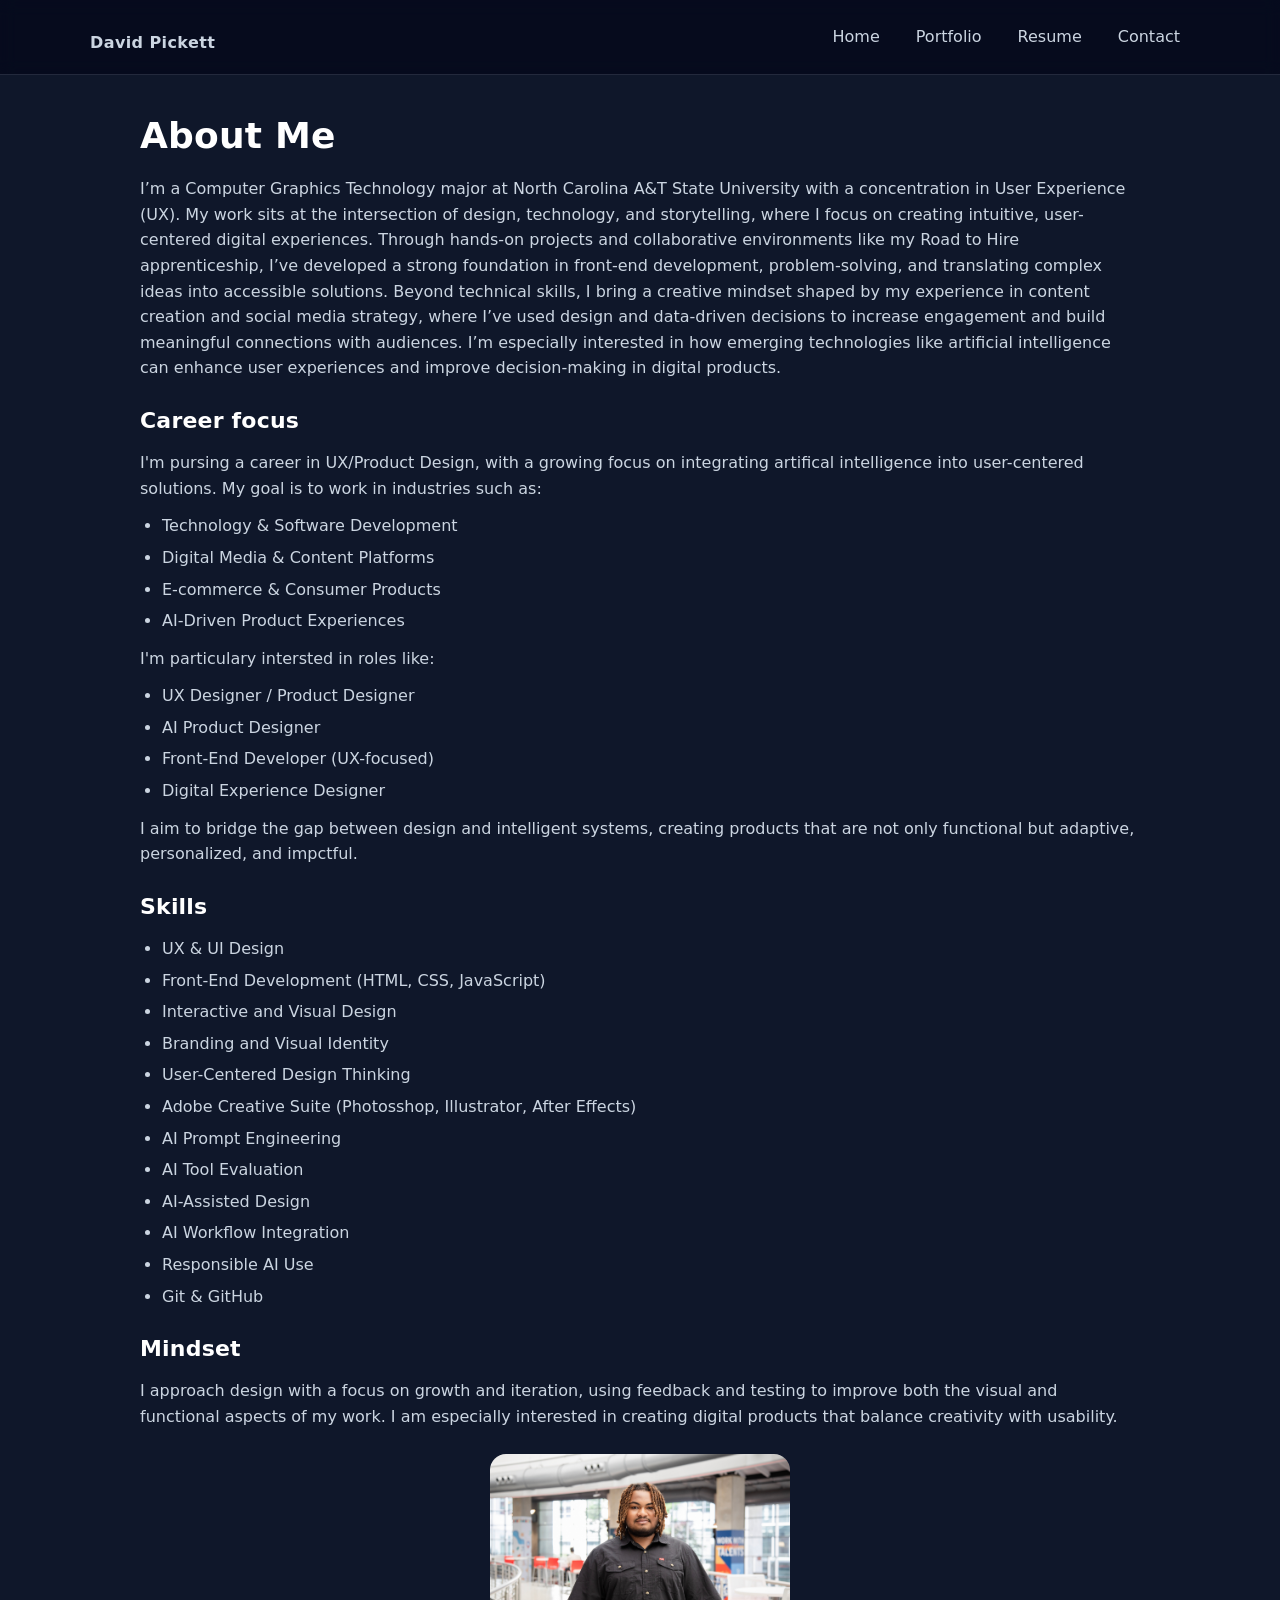
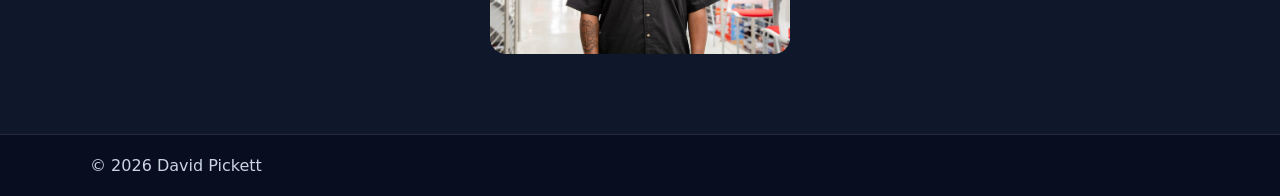
==== about.html @ a471f55d "Initial portfolio project without large videos" ====
<!DOCTYPE html>
<html lang="en">
<head>
  <meta charset="UTF-8">
  <title>About Me</title>
  <link rel="stylesheet" href="stylesheet.css">
  <link rel="icon" type="image/x-icon" href="images/favicon.ico">
</head>

<body class="about-page">
<header>
  <nav class="nav">
    <p class="logo">David Pickett</p>
    <a href="index.html">Home</a>
    <a href="portfolio.html">Portfolio</a>
    <a href="resume.html">Resume</a>
    <a href="contact.html">Contact</a>
  </nav>
</header>

<main>
  <h1>About Me</h1>
  <p>I’m a Computer Graphics Technology major at North Carolina A&T State University with a concentration in User Experience (UX). 
    My work sits at the intersection of design, technology, and storytelling, where I focus on creating intuitive, user-centered 
    digital experiences. Through hands-on projects and collaborative environments like my Road to Hire apprenticeship, I’ve 
    developed a strong foundation in front-end development, problem-solving, and translating complex ideas into accessible solutions.
    Beyond technical skills, I bring a creative mindset shaped by my experience in content creation and social media strategy, where 
    I’ve used design and data-driven decisions to increase engagement and build meaningful connections with audiences. I’m especially interested 
    in how emerging technologies like artificial intelligence can enhance user experiences and improve decision-making in digital products.</p>

  <h2>Career focus</h2>
  <p>I'm pursing a career in UX/Product Design, with a growing focus on integrating artifical intelligence into user-centered solutions. My goal
    is to work in industries such as:
    <ul>
      <li>Technology & Software Development</li>
      <li>Digital Media & Content Platforms</li>
      <li>E-commerce & Consumer Products</li>
      <li>AI-Driven Product Experiences</li>
    </ul>
  <p>I'm particulary intersted in roles like:</p>
    <ul>
      <li>UX Designer / Product Designer</li>
      <li>AI Product Designer</li>
      <li>Front-End Developer (UX-focused)</li>
      <li>Digital Experience Designer</li>
    </ul>
  <p>I aim to bridge the gap between design and intelligent systems, creating products that are not only functional but adaptive, personalized, and impctful.</p>
  </p>

  <h2>Skills</h2>
  <ul>
    <li>UX & UI Design</li>
    <li>Front-End Development (HTML, CSS, JavaScript)</li>
    <li>Interactive and Visual Design</li>
    <li>Branding and Visual Identity </li>
    <li>User-Centered Design Thinking</li>
    <li>Adobe Creative Suite (Photosshop, Illustrator, After Effects)</li>
    <li>AI Prompt Engineering</li>
    <li>AI Tool Evaluation</li>
    <li>AI-Assisted Design</li>
    <li>AI Workflow Integration</li>
    <li>Responsible AI Use</li>
    <li>Git & GitHub</li>
  </ul>

  <h2> Mindset</h2>
  <p>I approach design with a focus on growth and iteration, using feedback and testing to improve both the visual and 
    functional aspects of my work. I am especially interested in creating digital products that balance creativity with 
    usability.</p>
  <img src="images/about-image.jpg" alt="Creative visual or portrait">
</main>

<footer>
  <p>© 2026 David Pickett</p>
</footer>
</body>
</html>
---- stylesheet.css ----
/* =========================
   Global Reset + Base
   ========================= */

* {
  box-sizing: border-box;
  margin: 0;
  padding: 0;
}

html {
  scroll-behavior: smooth;
}

body {
  font-family: "Inter", system-ui, -apple-system, Segoe UI, Roboto, Arial, sans-serif;
  color: #e5e7eb;             /* Font color #1 (light text) */
  line-height: 1.6;
}

/* If you used Space Grotesk in your index.html, headings will pick it up here */
h1, h2 {
  font-family: "Space Grotesk", "Inter", system-ui, sans-serif;
  color: #ffffff;             /* Font color #2 (pure white headings) */
  letter-spacing: 0.2px;
}

main {
  width: min(1000px, 92%);
  margin: 0 auto;
  padding: 32px 0 56px;
}

img {
  max-width: 100%;
  height: auto;
  display: block;
}

a {
  color: #38bdf8;             /* Accent link color */
  text-decoration: none;
}

a:hover {
  text-decoration: underline;
}

/* Paragraph spacing */
p {
  margin-top: 12px;
}

/* Lists spacing */
ul, ol {
  margin-top: 12px;
  padding-left: 22px;
}

li {
  margin: 6px 0;
}

/* =========================
   Page Backgrounds (Rubric!)
   Each page gets its own background color
   ========================= */

.home-page {
  background-color: #0b1220;
}

.about-page {
  background-color: #0f172a;
}

.portfolio-page {
  background-color: #0b1324;
}

.resume-page {
  background-color: #0e1626;
}

.contact-page {
  background-color: #0c1426;
}

/* =========================
   Header + Navigation
   ========================= */

header {
  width: 100%;
  border-bottom: 1px solid rgba(148, 163, 184, 0.2);
  background-color: rgba(2, 6, 23, 0.65);
  backdrop-filter: blur(8px);
}

.nav {
  width: min(1100px, 92%);
  margin: 0 auto;
  padding: 16px 0;
  display: flex;
  align-items: center;
  gap: 16px;
}

.logo {
  font-weight: 700;
  color: #ffffff;
  margin-right: auto;
  letter-spacing: 0.4px;
}

/* Nav links */
.nav a {
  color: #cbd5e1;
  padding: 8px 10px;
  border-radius: 10px;
  transition: background-color 0.2s ease;
}

.nav a:hover {
  background-color: rgba(148, 163, 184, 0.12);
  text-decoration: none;
}

/* =========================
   Footer
   ========================= */

footer {
  width: 100%;
  border-top: 1px solid rgba(148, 163, 184, 0.2);
  background-color: rgba(2, 6, 23, 0.55);
}

footer p {
  width: min(1100px, 92%);
  margin: 0 auto;
  padding: 18px 0;
  color: #94a3b8; /* Another font color variation */
}

/* =========================
   Home Page Styling
   ========================= */

.home-page main {
  padding-top: 56px;
}

.home-page h1 {
  font-size: clamp(28px, 4vw, 44px);
  line-height: 1.15;
}

.home-page p {
  max-width: 60ch;
  color: #cbd5e1;
}

.home-page main a {
  display: inline-block;
  margin-top: 14px;
  padding: 10px 14px;
  border-radius: 12px;
  background-color: rgba(56, 189, 248, 0.15);
  border: 1px solid rgba(56, 189, 248, 0.35);
}

.home-page main a:hover {
  text-decoration: none;
  background-color: rgba(56, 189, 248, 0.22);
}
/* =========================
   Home – Two-Stage Hero
   ========================= */

.welcome-section {
  min-height: 85vh;
  display: flex;
  flex-direction: column;
  justify-content: center;
  align-items: center;
  text-align: center;
}

.welcome-text {
  font-size: clamp(28px, 4vw, 40px);
  font-weight: 500;
  color: #e5e7eb;
  letter-spacing: 0.5px;
}

/* Identity Section */
.hero-section {
  padding-top: 48px;
  max-width: 700px;
}

.hero-section h1 {
  font-size: clamp(32px, 4vw, 44px);
  margin-bottom: 12px;
}

.hero-section p {
  color: #cbd5e1;
  margin-top: 12px;
}

/* CTA Button */
.hero-cta {
  display: inline-block;
  margin-top: 18px;
  padding: 10px 16px;
  border-radius: 14px;
  font-weight: 600;
  background-color: rgba(56, 189, 248, 0.15);
  border: 1px solid rgba(56, 189, 248, 0.35);
}

.hero-cta:hover {
  background-color: rgba(56, 189, 248, 0.25);
  text-decoration: none;
}
/* Scroll cue animation */
.scroll-cue {
  margin-top: 18px;
  font-size: 22px;
  color: #94a3b8;
  animation: bounce 1.8s infinite;
}

@keyframes bounce {
  0%, 20%, 50%, 80%, 100% {
    transform: translateY(0);
  }
  40% {
    transform: translateY(6px);
  }
  60% {
    transform: translateY(3px);
  }
}

/* =========================
   About Page
   ========================= */

.about-page h1 {
  font-size: 36px;
  margin-bottom: 10px;
}

.about-page h2 {
  font-size: 22px;
  margin-top: 22px;
}

.about-page p, 
.about-page li {
  color: #cbd5e1;
}

.about-page img {
  max-width: 300px;
  width: 100%;
  height: auto;
  margin: 24px auto;
  display: block;
  border-radius: 16px;
}


/* =========================
   Portfolio Grid + Cards
   ========================= */

.portfolio-page h1 {
  font-size: 36px;
  margin-bottom: 10px;
}

.portfolio-page p {
  color: #cbd5e1;
}

/* Grid container */
.portfolio-grid {
  margin-top: 22px;
  display: grid;
  grid-template-columns: repeat(2, minmax(0, 1fr));
  gap: 18px;
}

/* Card */
.project-card {
  background-color: rgba(2, 6, 23, 0.55);
  border: 1px solid rgba(148, 163, 184, 0.20);
  border-radius: 18px;
  padding: 16px;
  transition: transform 0.15s ease, border-color 0.15s ease;
}

.project-card:hover {
  transform: translateY(-2px);
  border-color: rgba(56, 189, 248, 0.45);
}

.project-card img {
  border-radius: 14px;
  border: 1px solid rgba(148, 163, 184, 0.18);
  margin-bottom: 12px;
}

.project-card h2 {
  font-size: 20px;
  margin-top: 6px;
}

.project-card p {
  color: #cbd5e1;
}

/* Card link button style */
.project-card a {
  display: inline-block;
  margin-top: 12px;
  padding: 9px 12px;
  border-radius: 12px;
  background-color: rgba(56, 189, 248, 0.14);
  border: 1px solid rgba(56, 189, 248, 0.35);
}

.project-card a:hover {
  text-decoration: none;
  background-color: rgba(56, 189, 248, 0.20);
}

/* =========================
   Resume Page
   ========================= */

.resume-page h1 {
  font-size: 36px;
  margin-bottom: 10px;
}

.resume-page h2 {
  font-size: 22px;
  margin-top: 22px;
}

.resume-page p,
.resume-page li {
  color: #cbd5e1;
}

/* Give the list a subtle card look */
.resume-page ol {
  background-color: rgba(2, 6, 23, 0.45);
  border: 1px solid rgba(148, 163, 184, 0.18);
  border-radius: 14px;
  padding: 14px 18px 14px 34px;
}

/* =========================
   Contact Page
   ========================= */

.contact-page h1 {
  font-size: 36px;
  margin-bottom: 10px;
}

.contact-page p {
  color: #cbd5e1;
}

.contact-page main a {
  font-weight: 600;
}

/* =========================
   Responsive (Mobile)
   ========================= */

@media (max-width: 780px) {
  .nav {
    flex-wrap: wrap;
    gap: 10px;
  }

  .logo {
    width: 100%;
    margin-right: 0;
  }

  .portfolio-grid {
    grid-template-columns: 1fr;
  }

  main {
    padding: 26px 0 44px;
  }
}
/* =========================
   Visual Exploration Section
   ========================= */

.visual-section {
  margin-top: 56px;
  padding: 28px;
  border-radius: 18px;
  background-color: rgba(2, 6, 23, 0.45);
  border: 1px solid rgba(148, 163, 184, 0.2);
}

.visual-section h2 {
  font-size: 24px;
}

.visual-section p {
  max-width: 60ch;
  color: #cbd5e1;
}

.visual-link {
  display: inline-block;
  margin-top: 14px;
  font-weight: 600;
  padding: 10px 14px;
  border-radius: 12px;
  border: 1px solid rgba(56, 189, 248, 0.35);
  background-color: rgba(56, 189, 248, 0.12);
}

.visual-link:hover {
  background-color: rgba(56, 189, 248, 0.2);
  text-decoration: none;
}
/* =========================
   Visual Exploration Page
   ========================= */

.visual-page {
  background-color: #0b1220;
}

.visual-page h1 {
  font-size: 36px;
  margin-bottom: 10px;
}

.visual-page p {
  max-width: 65ch;
  color: #cbd5e1;
}

.visual-grid {
  margin-top: 24px;
  display: grid;
  grid-template-columns: repeat(2, minmax(0, 1fr));
  gap: 18px;
}

.visual-grid img {
  border-radius: 16px;
  border: 1px solid rgba(148, 163, 184, 0.2);
}

@media (max-width: 780px) {
  .visual-grid {
    grid-template-columns: 1fr;
  }
}
/* =========================
   Photography Hover Overlay
   ========================= */

.photo-card {
  position: relative;
  border-radius: 16px;
  overflow: hidden;
}

.photo-card img {
  width: 100%;
  display: block;
}

/* Overlay */
.photo-overlay {
  position: absolute;
  inset: 0;
  background-color: rgba(2, 6, 23, 0.85);
  color: #e5e7eb;
  display: flex;
  flex-direction: column;
  justify-content: center;
  align-items: center;
  text-align: center;
  padding: 18px;
  opacity: 0;
  transition: opacity 0.3s ease;
}

/* Show on hover */
.photo-card:hover .photo-overlay {
  opacity: 1;
}

.photo-overlay h3 {
  font-size: 18px;
  margin-bottom: 8px;
}

.photo-overlay p {
  font-size: 14px;
  color: #cbd5e1;
  max-width: 40ch;
}
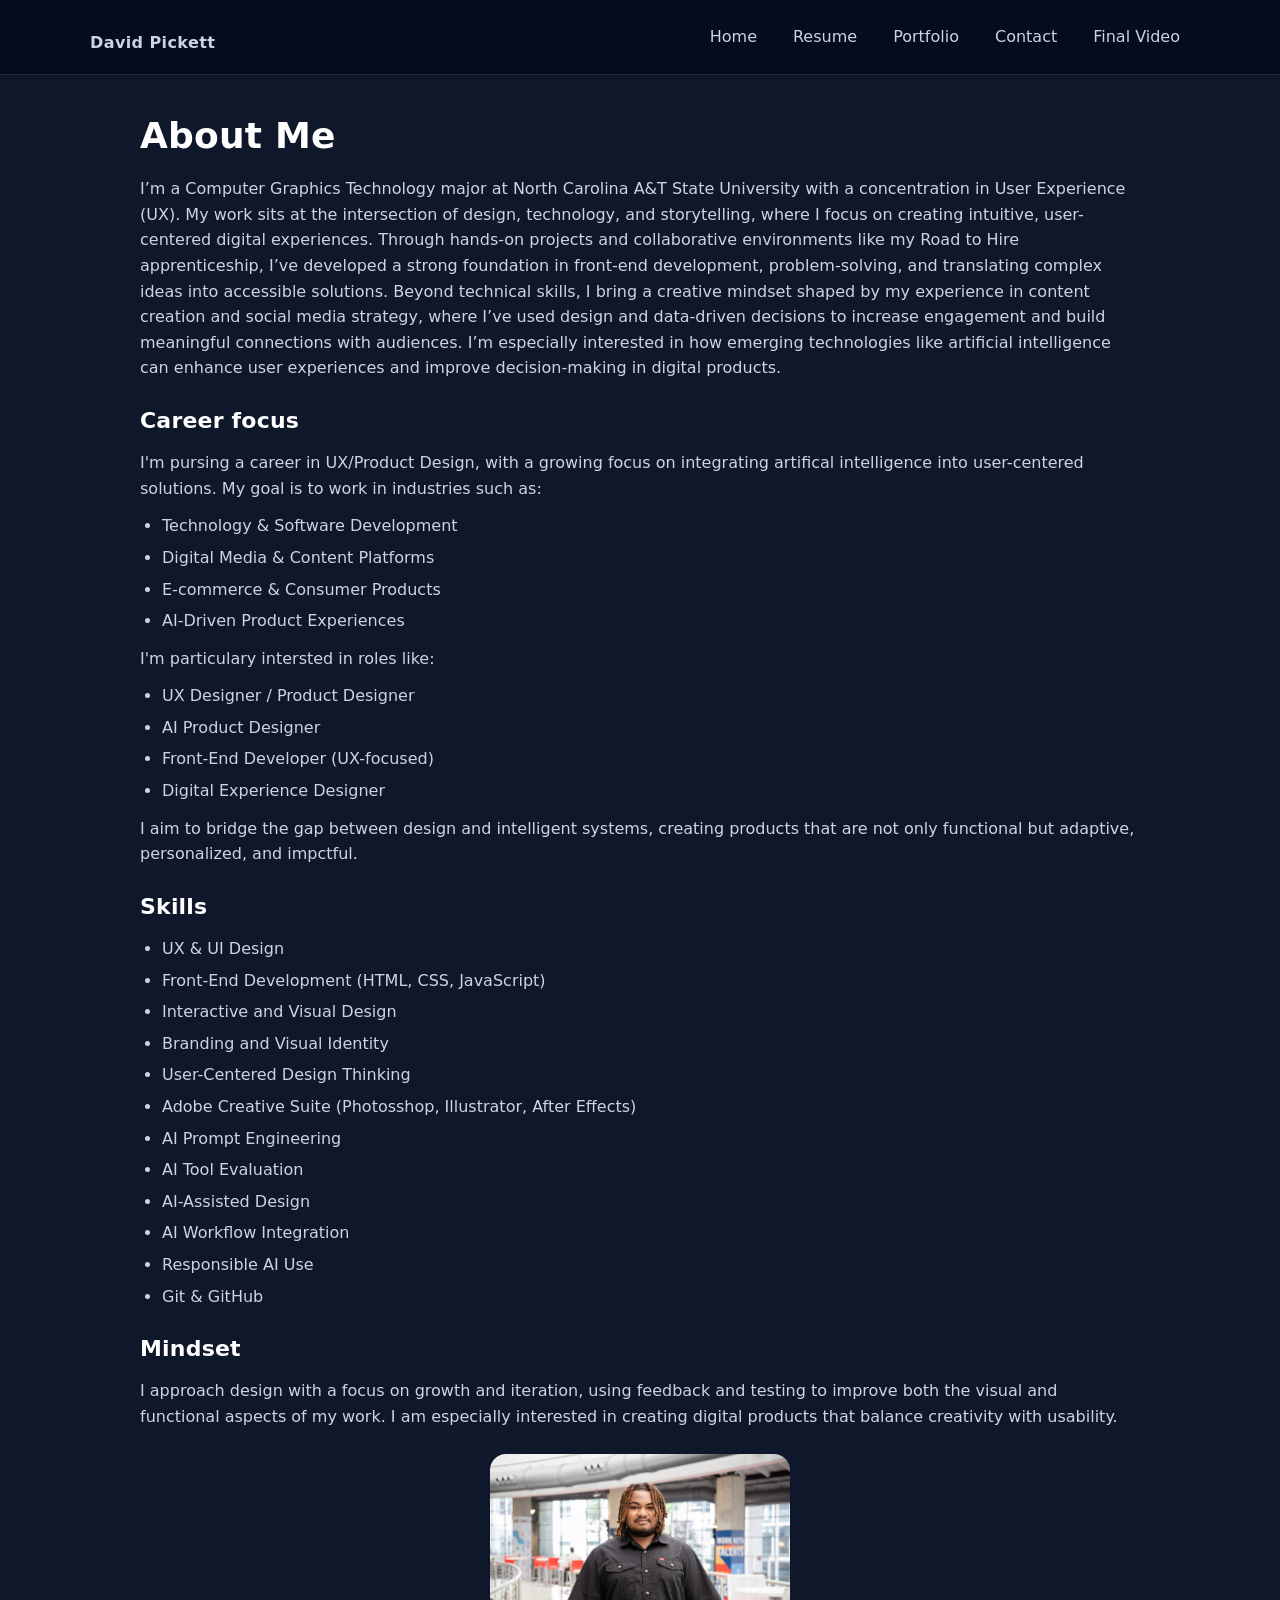
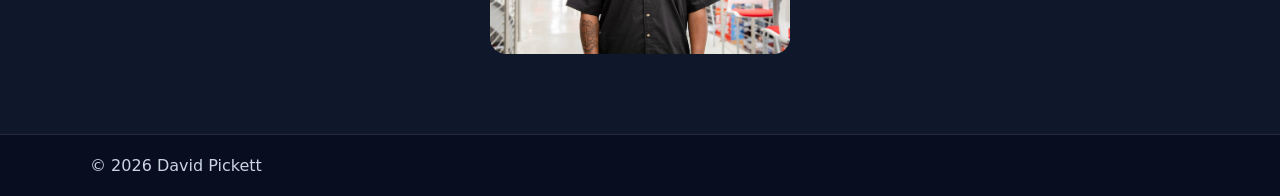
==== commit e8b6b1c6: "add demo reel and final video page" ====
--- a/about.html
+++ b/about.html
@@ -9,12 +9,14 @@
 
 <body class="about-page">
 <header>
-  <nav class="nav">
+   <nav class="nav">
     <p class="logo">David Pickett</p>
     <a href="index.html">Home</a>
-    <a href="portfolio.html">Portfolio</a>
-    <a href="resume.html">Resume</a>
+    <a href="resume.html">Resume</a> 
+   <a href="portfolio.html">Portfolio</a>
     <a href="contact.html">Contact</a>
+    <a href="final-video.html">Final Video</a>
+  </nav>
   </nav>
 </header>
 
--- a/stylesheet.css
+++ b/stylesheet.css
@@ -522,4 +522,69 @@
   color: #cbd5e1;
   max-width: 40ch;
 }
-
+/* =========================
+   Final Video Page
+   ========================= */
+
+.final-video-page {
+  background-color: #0b1324;
+}
+
+.final-video-page h1 {
+  font-size: 36px;
+  margin-bottom: 10px;
+}
+
+.final-video-page p {
+  color: #cbd5e1;
+}
+
+.final-video-card {
+  margin-top: 22px;
+  background-color: rgba(2, 6, 23, 0.55);
+  border: 1px solid rgba(148, 163, 184, 0.20);
+  border-radius: 18px;
+  padding: 18px;
+}
+
+.final-video-card h2 {
+  font-size: 22px;
+  margin-bottom: 12px;
+}
+
+.video-container {
+  position: relative;
+  width: 100%;
+  max-width: 900px;
+  margin: 22px auto;
+  padding-bottom: 56.25%;
+  height: 0;
+  overflow: hidden;
+  border-radius: 16px;
+  border: 1px solid rgba(148, 163, 184, 0.2);
+}
+
+.video-container iframe,
+.video-container video {
+  position: absolute;
+  top: 0;
+  left: 0;
+  width: 100%;
+  height: 100%;
+  border: none;
+}
+
+.final-video-card a {
+  display: inline-block;
+  margin-top: 14px;
+  padding: 9px 12px;
+  border-radius: 12px;
+  background-color: rgba(56, 189, 248, 0.14);
+  border: 1px solid rgba(56, 189, 248, 0.35);
+  color: #38bdf8;
+}
+
+.final-video-card a:hover {
+  text-decoration: none;
+  background-color: rgba(56, 189, 248, 0.20);
+}
